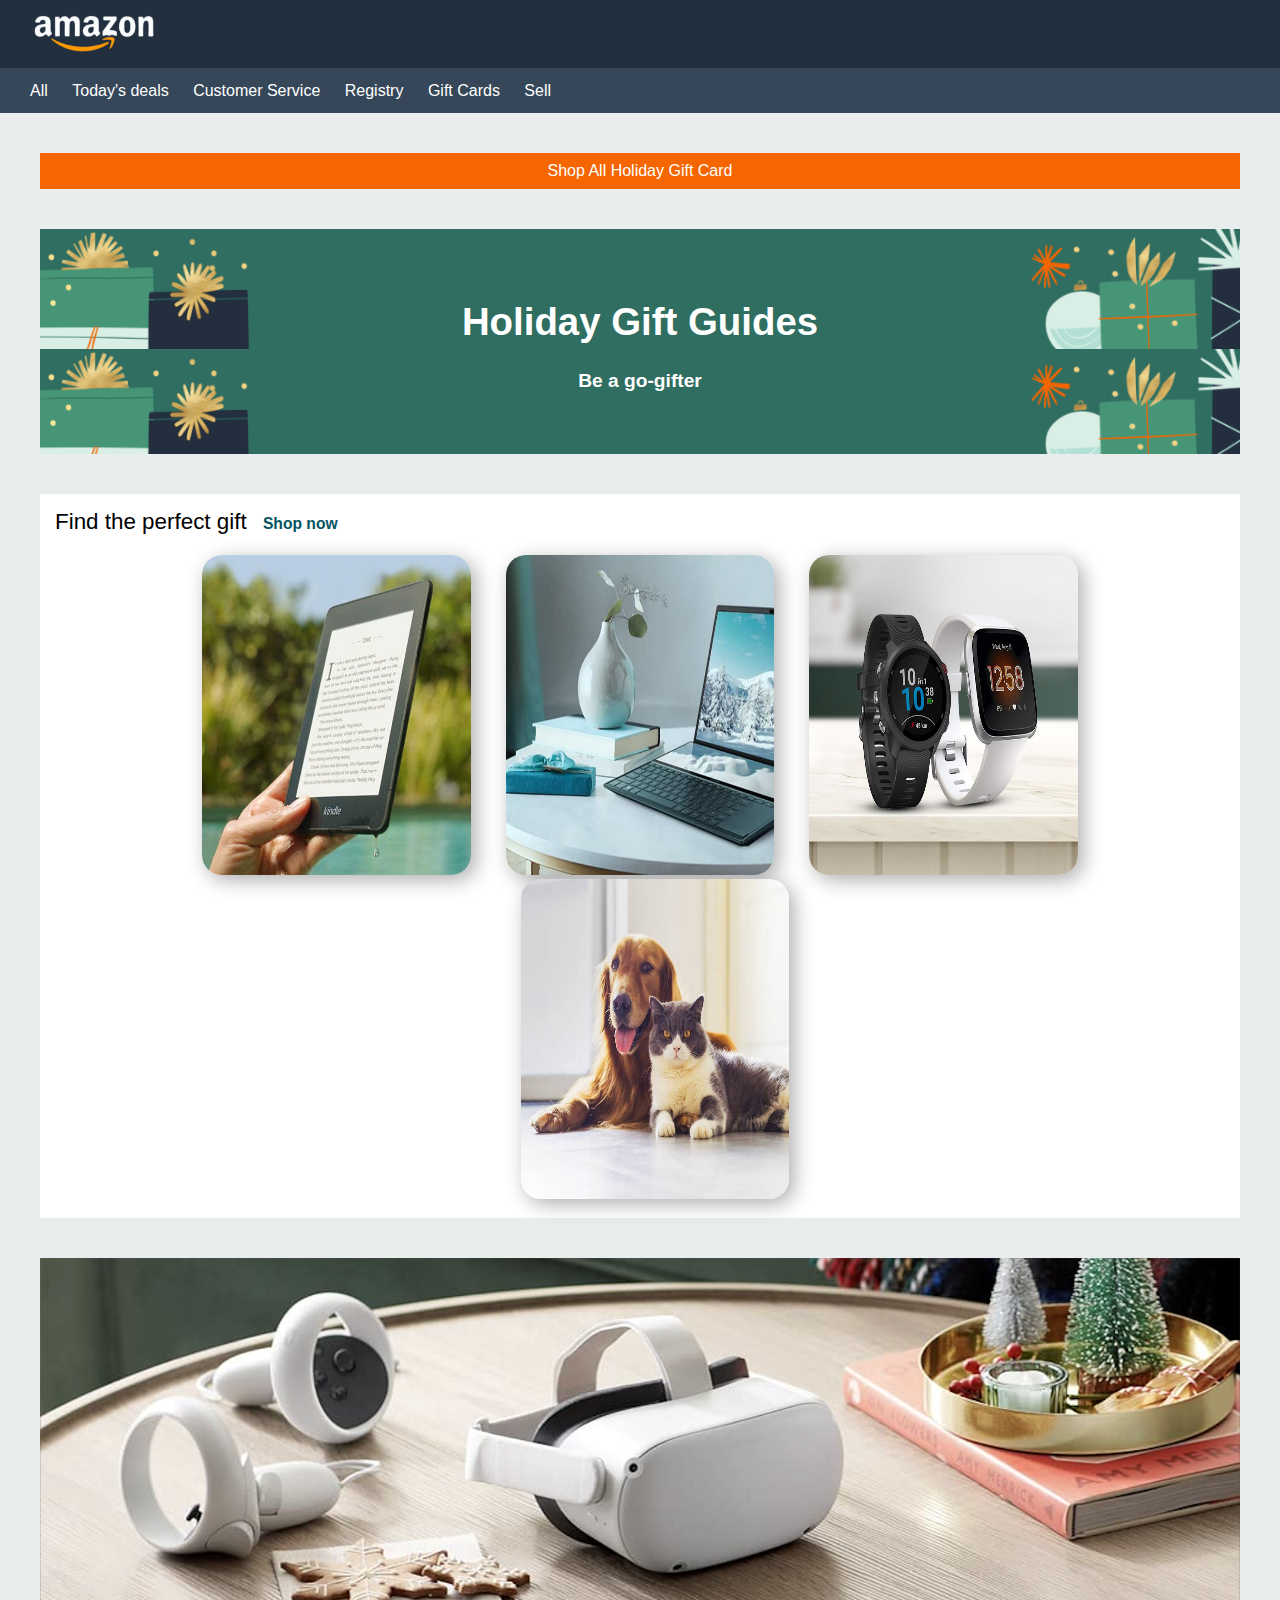
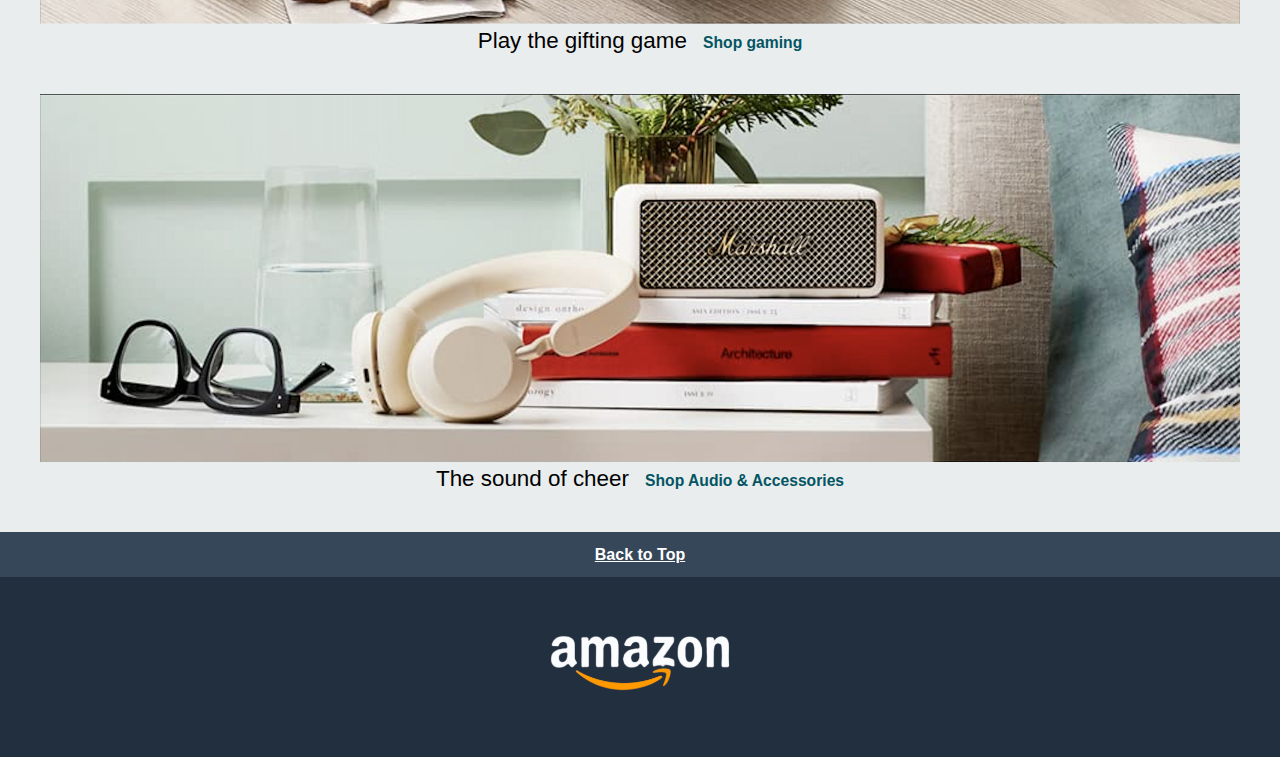
==== index.html @ d2007f8b "HTML-CSS" ====
<!DOCTYPE html>
<html lang="it">
  <head>
    <meta charset="UTF-8" />
    <meta name="viewport" content="width=device-width, initial-scale=1.0" />
    <meta
      name="description"
      content="Creazione di una pagina statica di amazon partendo da un mockup"
    />
    <title>Static Amazon Page - compito settimana 2</title>

    <link rel="stylesheet" href="assets/css/style.css" />
  </head>

  <body>
    <header>
      <div id="headerImg">
        <img src="assets/images/logo.png" alt="Amazon Logo" />
      </div>
      <nav>
        <ul>
          <li><span>All</span></li>
          <li><span>Today's deals</span></li>
          <li><span>Customer Service</span></li>
          <li><span>Registry</span></li>
          <li><span>Gift Cards</span></li>
          <li><span>Sell</span></li>
        </ul>
      </nav>
    </header>
    <main>
      <section>
        <article id="headSection">
          <p>Shop All Holiday Gift Card</p>
        </article>
        <article id="headTitle">
          <h1>Holiday Gift Guides</h1>
          <h4>Be a go-gifter</h4>
        </article>
      </section>
      <section id="thumbnailSection">
        <article>
          <p class="headParagraph">
            Find the perfect gift <span>Shop now</span>
          </p>
        </article>
        <article id="thumbnails">
          <img
            src="assets/images/img_1.jpg"
            alt="reading img"
            class="thumbImg img1"
          />
          <img
            src="assets/images/img_2.jpg"
            alt="reading img"
            class="thumbImg img2"
          />
          <img
            src="assets/images/img_3.jpg"
            alt="reading img"
            class="thumbImg img3"
          />
          <img
            src="assets/images/img_4.jpg"
            alt="reading img"
            class="thumbImg img4"
          />
        </article>
      </section>
      <section id="articlesSection">
        <article id="articles">
          <img src="assets/images/img_9.png" alt="Gifting game image" />
          <p class="headParagraph">
            Play the gifting game <span>Shop gaming</span>
          </p>
          <img
            src="assets/images/img_10.png"
            alt="sound items image"
            id="paddingImg"
          />
          <p class="headParagraph">
            The sound of cheer <span>Shop Audio & Accessories</span>
          </p>
        </article>
      </section>
    </main>
    <footer>
      <article><a href="#" id="linkToTop">Back to Top</a></article>
      <img src="assets/images/logo.png" alt="" />
    </footer>
  </body>
</html>
---- assets/css/style.css ----
html, body {
    margin: 0;
    padding: 0;
    box-sizing: border-box;
    background-color: #E9EDEE;
    font-family: Arial, Helvetica, sans-serif;
    width: 100%;
}

#headerImg img {
    width: 10vw;
    margin-left: 20px;
    padding: 10px;
}

#headerImg,
footer {
    background-color: #222F3F;
}

nav,
footer article {
    height: 5vh;
    background-color: #364759;
}
 
#headSection,
#headTitle,
#articlesSection,
footer {
    text-align: center;
}

ul, 
#headSection,
#headTitle,
a:link,
a:visited {
    color: white;
}

ul,
#headSection p {
    margin: 0;
}

ul {
    padding-left: 20px;
    height: 5vh;
    line-height: 5vh;
}

ul li{
    list-style: none;
    display: inline;
    margin: 10px;
}

main {
    padding: 40px;
}

#headTitle,
#thumbnailSection,
#articlesSection,
#paddingImg {
    margin-top: 40px;

}

#headSection {
    background-color: #F56600;
    padding: 1vh;
}

 #headTitle {
    box-sizing: border-box;

    background-image: url(/assets/images/bg-image.png);
    background-size: 100%;
    height: 25vh;
    padding-top: 5vh;
    font-size: 1.5vw;

 }

 #thumbnailSection {
    background-color: white;
    padding: 15px;
 }

 .headParagraph {
    font-size: 1.4em;
    font-weight: 500;
    margin: 0;

 }

 .headParagraph span {
    color: #045563;
    font-size: 0.7em;
    font-weight: bold;
    margin-left: 10px;
 }

 #thumbnails {
    margin-top: 20px;
    text-align: center;
 }

 .thumbImg {
    width: 21vw;
    height: 25vw;
    border-radius: 20px;
    box-shadow: 5px 5px 20px rgba(0, 0, 0, 0.322);
}

.img2,
.img3,
.img4 {
    margin-left: 30px;
}

#articles img {
    width: 100%;
}

footer {
    height: 25vh;
}

footer article {
    font-weight: 700;
    line-height: 5vh;
}
footer img {
    width: 15vw;
    padding-top: 50px ;
}
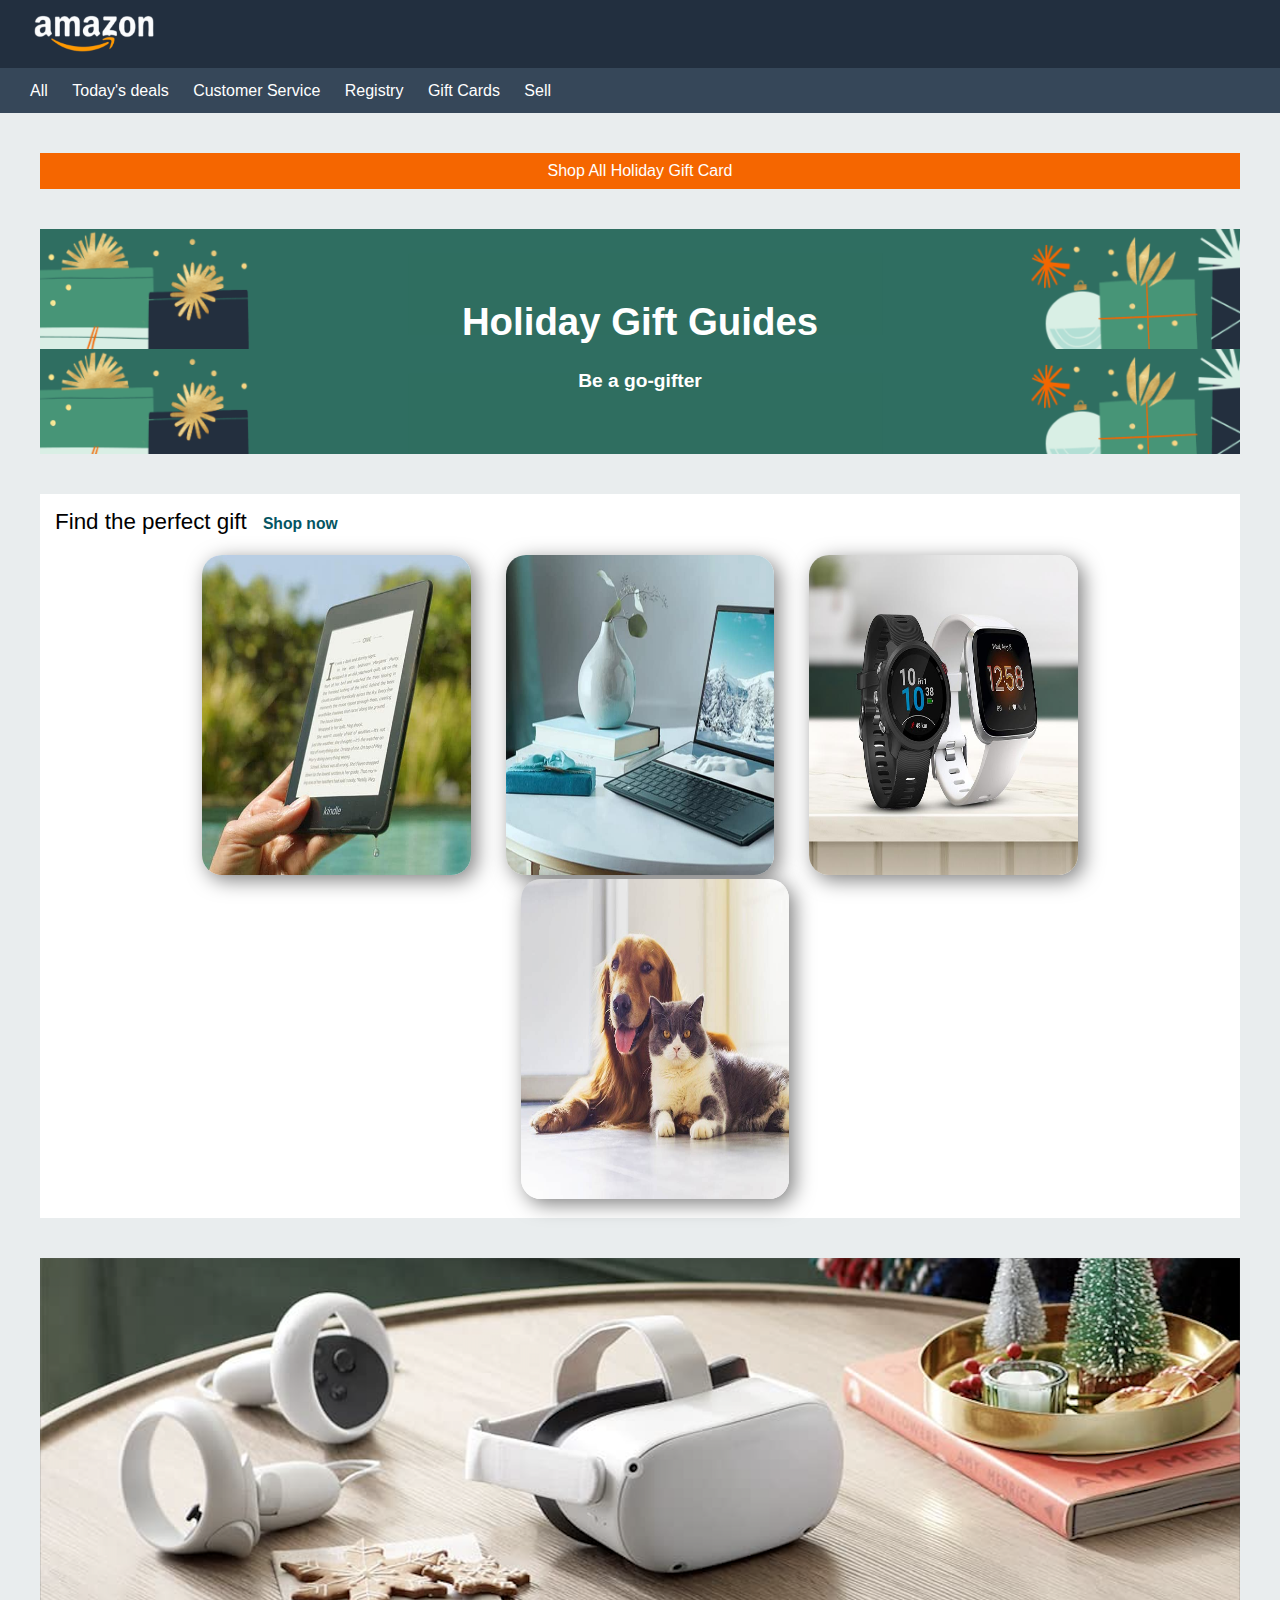
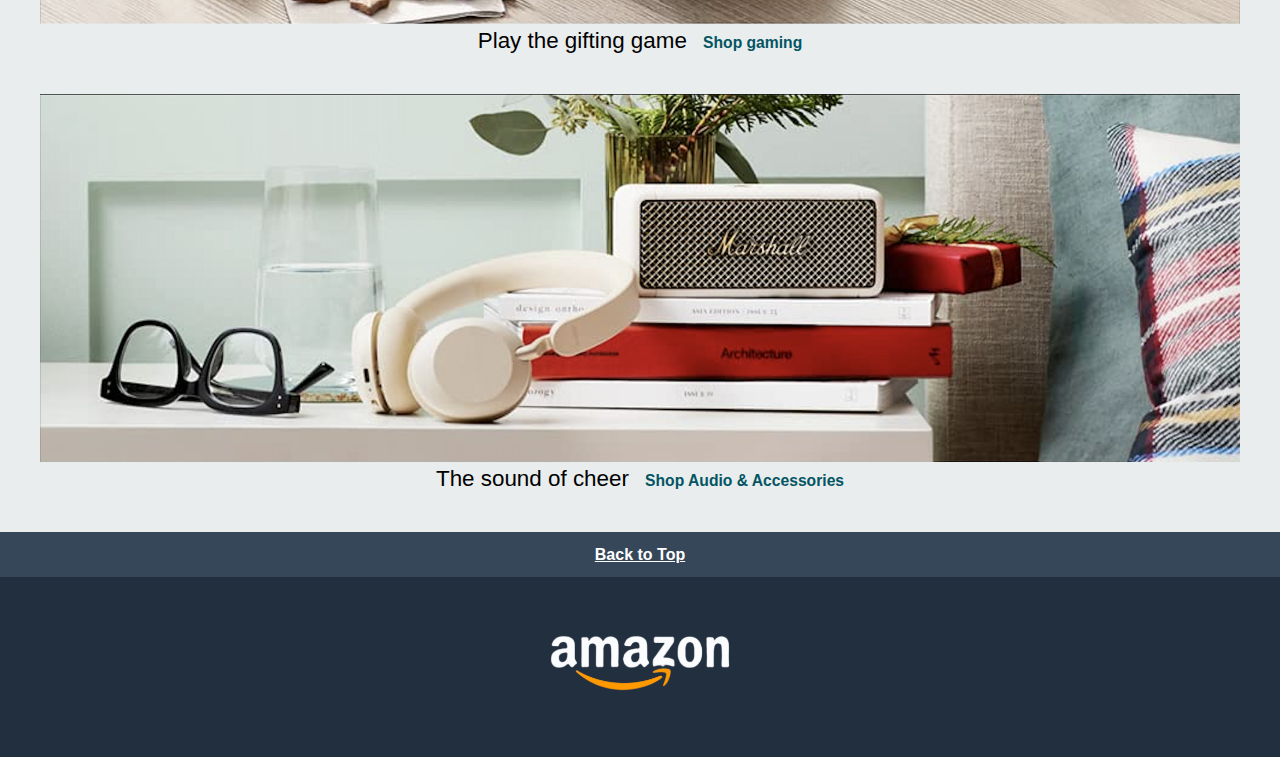
==== commit c334e6ba: "HTML-CSS-JS" ====
--- a/index.html
+++ b/index.html
@@ -53,17 +53,17 @@
           <img
             src="assets/images/img_2.jpg"
             alt="reading img"
-            class="thumbImg img2"
+            class="thumbImg imgMargin"
           />
           <img
             src="assets/images/img_3.jpg"
             alt="reading img"
-            class="thumbImg img3"
+            class="thumbImg imgMargin"
           />
           <img
             src="assets/images/img_4.jpg"
             alt="reading img"
-            class="thumbImg img4"
+            class="thumbImg imgMargin"
           />
         </article>
       </section>
--- a/assets/css/style.css
+++ b/assets/css/style.css
@@ -112,12 +112,10 @@
     width: 21vw;
     height: 25vw;
     border-radius: 20px;
-    box-shadow: 5px 5px 20px rgba(0, 0, 0, 0.322);
+    box-shadow: 5px 5px 20px rgba(0, 0, 0, 0.5);
 }
 
-.img2,
-.img3,
-.img4 {
+.imgMargin {
     margin-left: 30px;
 }
 
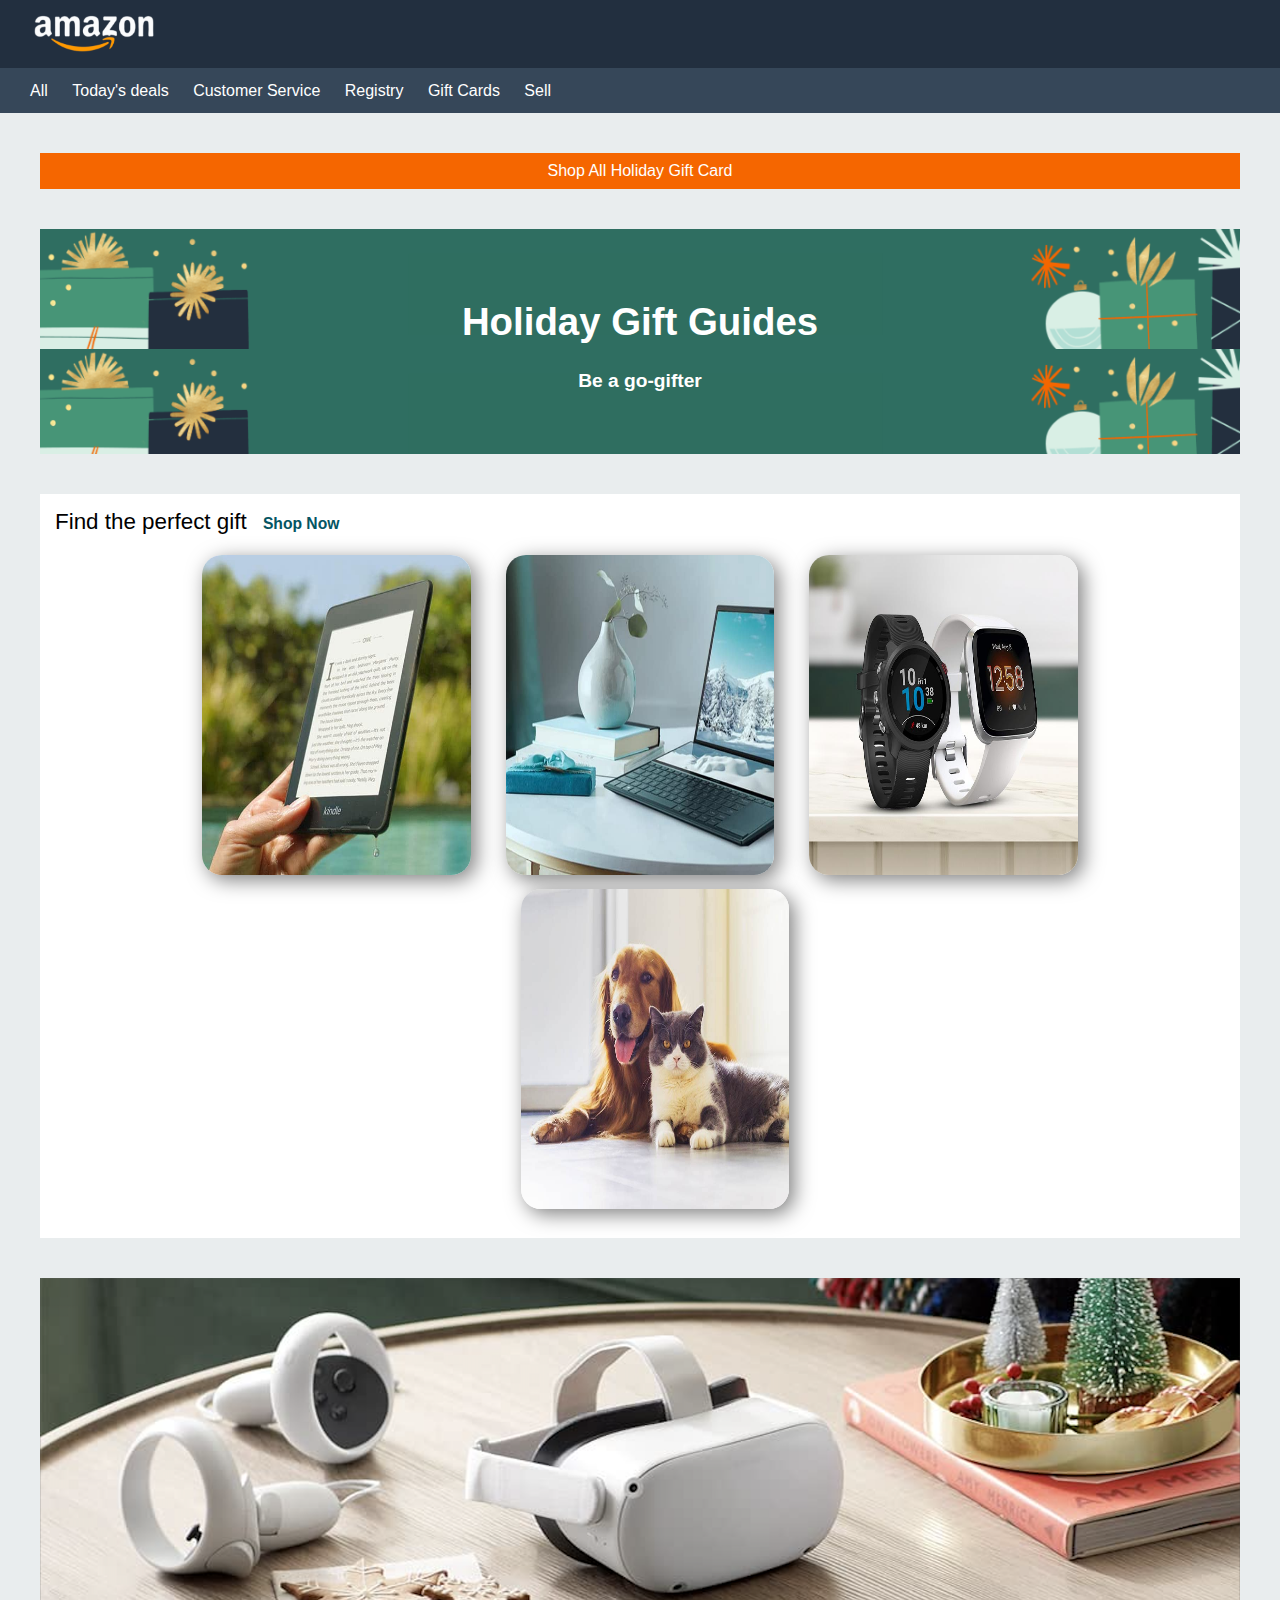
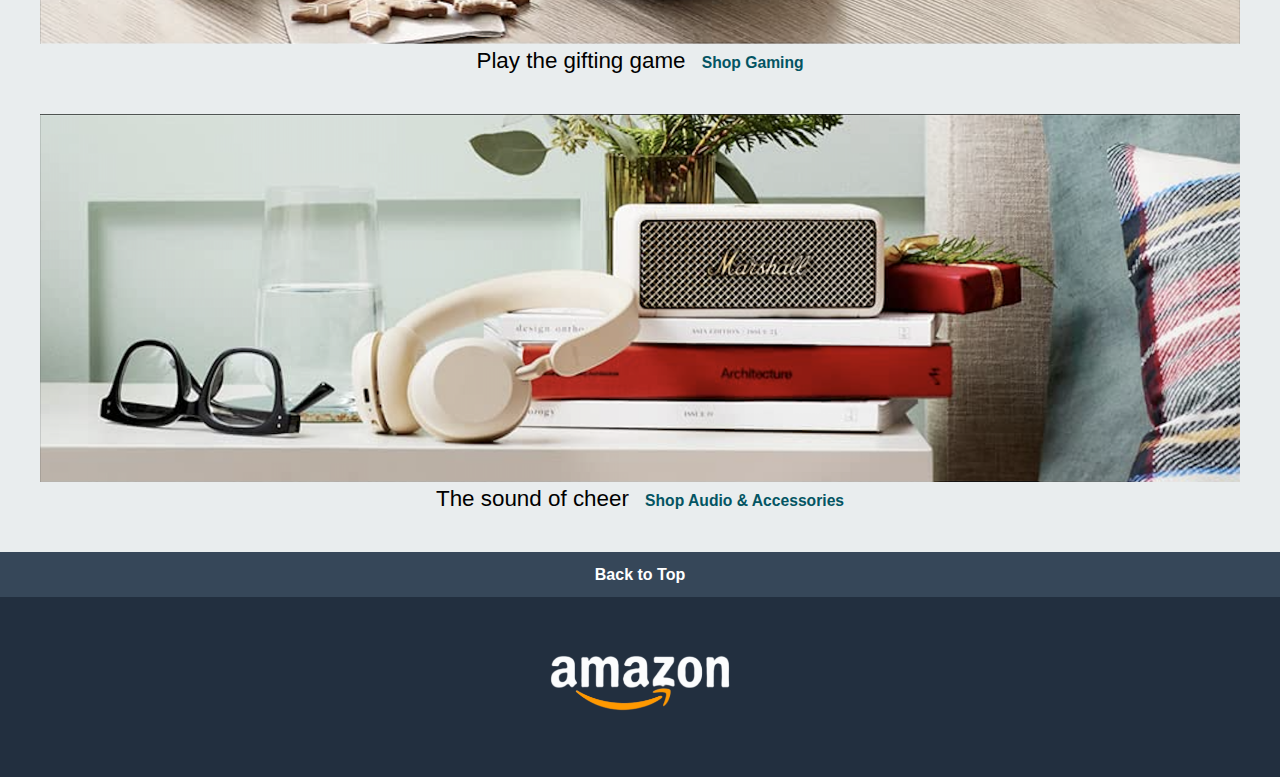
==== commit 50d7ffef: "HTML-CSS-JS" ====
--- a/index.html
+++ b/index.html
@@ -19,19 +19,19 @@
       </div>
       <nav>
         <ul>
-          <li><span>All</span></li>
-          <li><span>Today's deals</span></li>
-          <li><span>Customer Service</span></li>
-          <li><span>Registry</span></li>
-          <li><span>Gift Cards</span></li>
-          <li><span>Sell</span></li>
+          <li><a href="#">All</a></span></li>
+          <li><a href="#">Today's deals</a></li>
+          <li><a href="#">Customer Service</a></li>
+          <li><a href="#">Registry</a></li>
+          <li><a href="#">Gift Cards</a></li>
+          <li><a href="#">Sell</a></li>
         </ul>
       </nav>
     </header>
     <main>
       <section>
         <article id="headSection">
-          <p>Shop All Holiday Gift Card</p>
+          <p> <a href="#">Shop All Holiday Gift Card</a></p>
         </article>
         <article id="headTitle">
           <h1>Holiday Gift Guides</h1>
@@ -41,7 +41,7 @@
       <section id="thumbnailSection">
         <article>
           <p class="headParagraph">
-            Find the perfect gift <span>Shop now</span>
+            Find the perfect gift <a href="#">Shop Now</a>
           </p>
         </article>
         <article id="thumbnails">
@@ -71,7 +71,7 @@
         <article id="articles">
           <img src="assets/images/img_9.png" alt="Gifting game image" />
           <p class="headParagraph">
-            Play the gifting game <span>Shop gaming</span>
+            Play the gifting game <a href="#">Shop Gaming</a>
           </p>
           <img
             src="assets/images/img_10.png"
@@ -79,7 +79,7 @@
             id="paddingImg"
           />
           <p class="headParagraph">
-            The sound of cheer <span>Shop Audio & Accessories</span>
+            The sound of cheer <a href="#">Shop Audio & Accessories</a>
           </p>
         </article>
       </section>
--- a/assets/css/style.css
+++ b/assets/css/style.css
@@ -31,12 +31,20 @@
     text-align: center;
 }
 
+a {
+    text-decoration: none;
+}
+
 ul, 
 #headSection,
 #headTitle,
 a:link,
 a:visited {
     color: white;
+}
+
+a:hover {
+    color: yellowgreen;
 }
 
 ul,
@@ -96,7 +104,7 @@
 
  }
 
- .headParagraph span {
+ .headParagraph a {
     color: #045563;
     font-size: 0.7em;
     font-weight: bold;
@@ -113,6 +121,7 @@
     height: 25vw;
     border-radius: 20px;
     box-shadow: 5px 5px 20px rgba(0, 0, 0, 0.5);
+    margin-bottom: 10px;
 }
 
 .imgMargin {
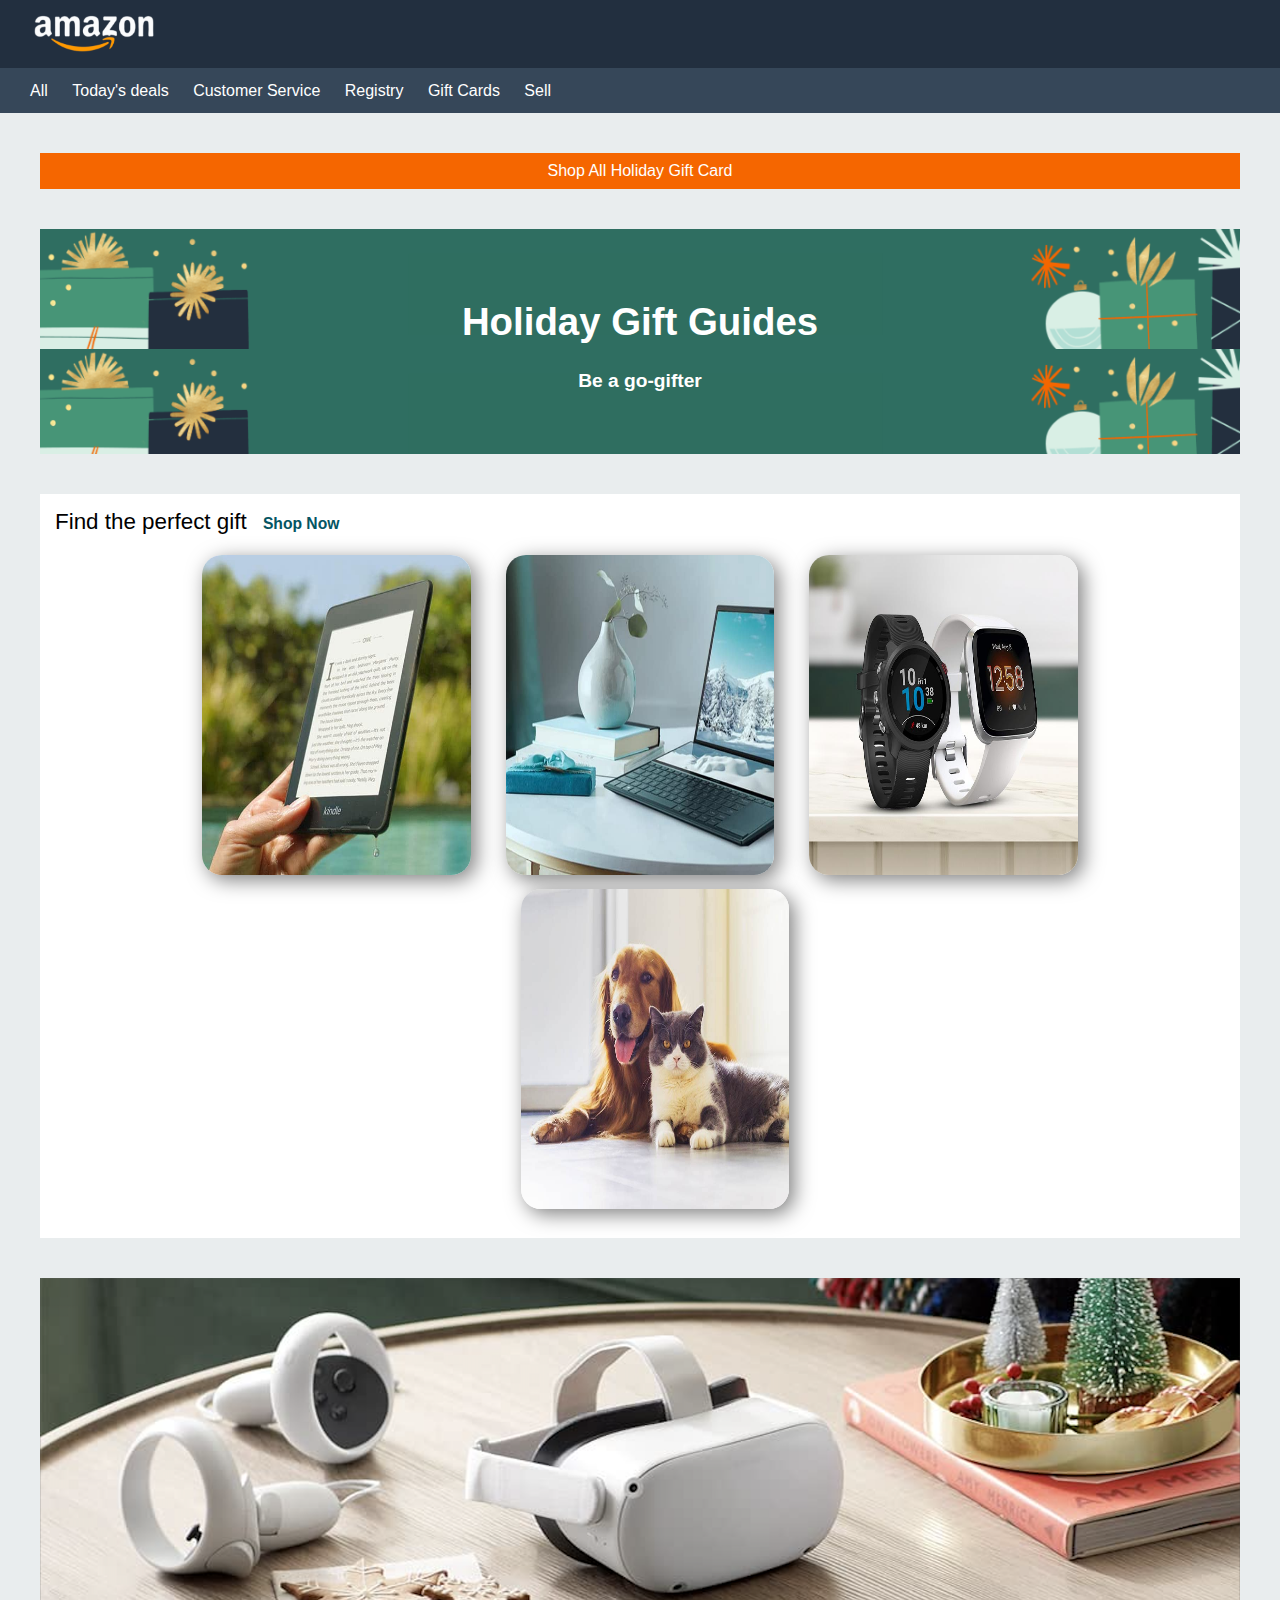
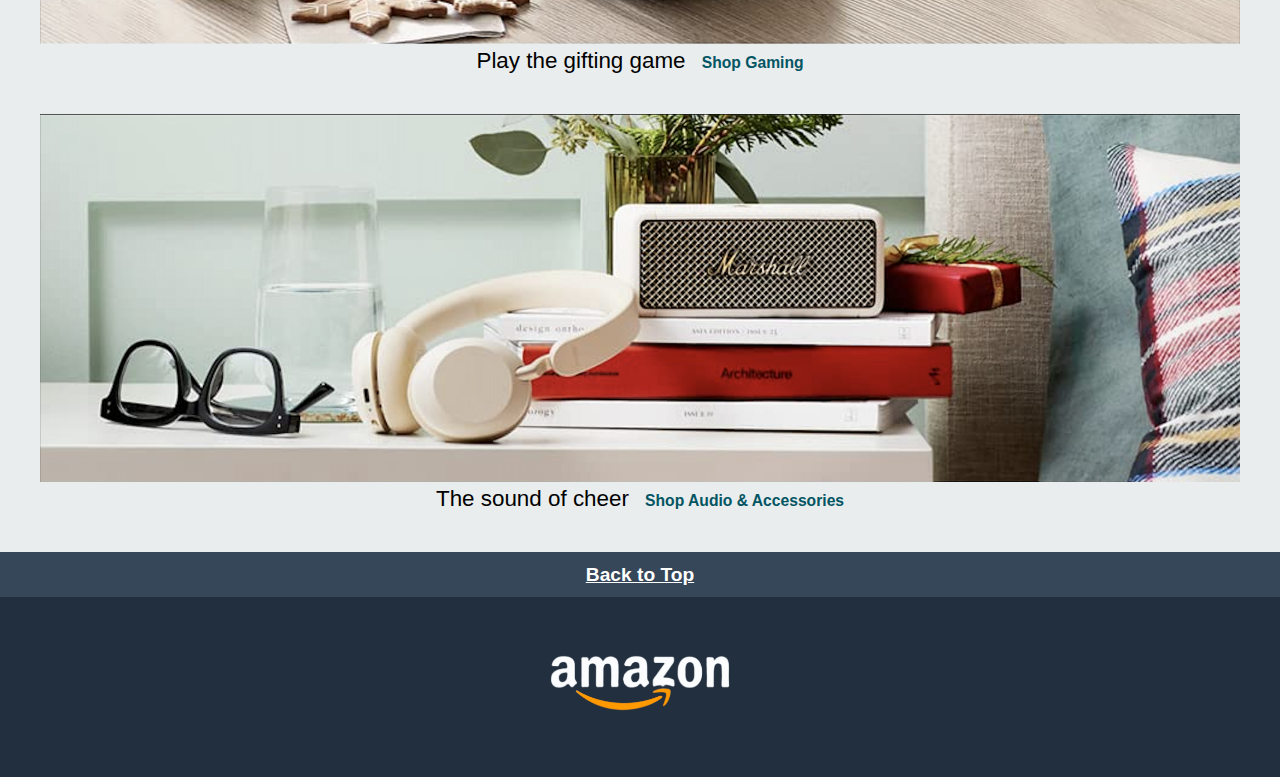
==== commit 1fa084f4: "HTML-CSS-JS" ====
--- a/index.html
+++ b/index.html
@@ -19,7 +19,7 @@
       </div>
       <nav>
         <ul>
-          <li><a href="#">All</a></span></li>
+          <li><a href="#">All</a></li>
           <li><a href="#">Today's deals</a></li>
           <li><a href="#">Customer Service</a></li>
           <li><a href="#">Registry</a></li>
@@ -31,7 +31,7 @@
     <main>
       <section>
         <article id="headSection">
-          <p> <a href="#">Shop All Holiday Gift Card</a></p>
+          <p><a href="#">Shop All Holiday Gift Card</a></p>
         </article>
         <article id="headTitle">
           <h1>Holiday Gift Guides</h1>
@@ -52,17 +52,17 @@
           />
           <img
             src="assets/images/img_2.jpg"
-            alt="reading img"
+            alt="house items img"
             class="thumbImg imgMargin"
           />
           <img
             src="assets/images/img_3.jpg"
-            alt="reading img"
+            alt="wearable img"
             class="thumbImg imgMargin"
           />
           <img
             src="assets/images/img_4.jpg"
-            alt="reading img"
+            alt="pets img"
             class="thumbImg imgMargin"
           />
         </article>
@@ -86,7 +86,7 @@
     </main>
     <footer>
       <article><a href="#" id="linkToTop">Back to Top</a></article>
-      <img src="assets/images/logo.png" alt="" />
+      <img src="assets/images/logo.png" alt="Amazon Logo" />
     </footer>
   </body>
 </html>
--- a/assets/css/style.css
+++ b/assets/css/style.css
@@ -83,7 +83,6 @@
 
  #headTitle {
     box-sizing: border-box;
-
     background-image: url(/assets/images/bg-image.png);
     background-size: 100%;
     height: 25vh;
@@ -136,6 +135,11 @@
     height: 25vh;
 }
 
+#linkToTop {
+    text-decoration: underline;
+    font-size: 1.2em;
+}
+
 footer article {
     font-weight: 700;
     line-height: 5vh;
